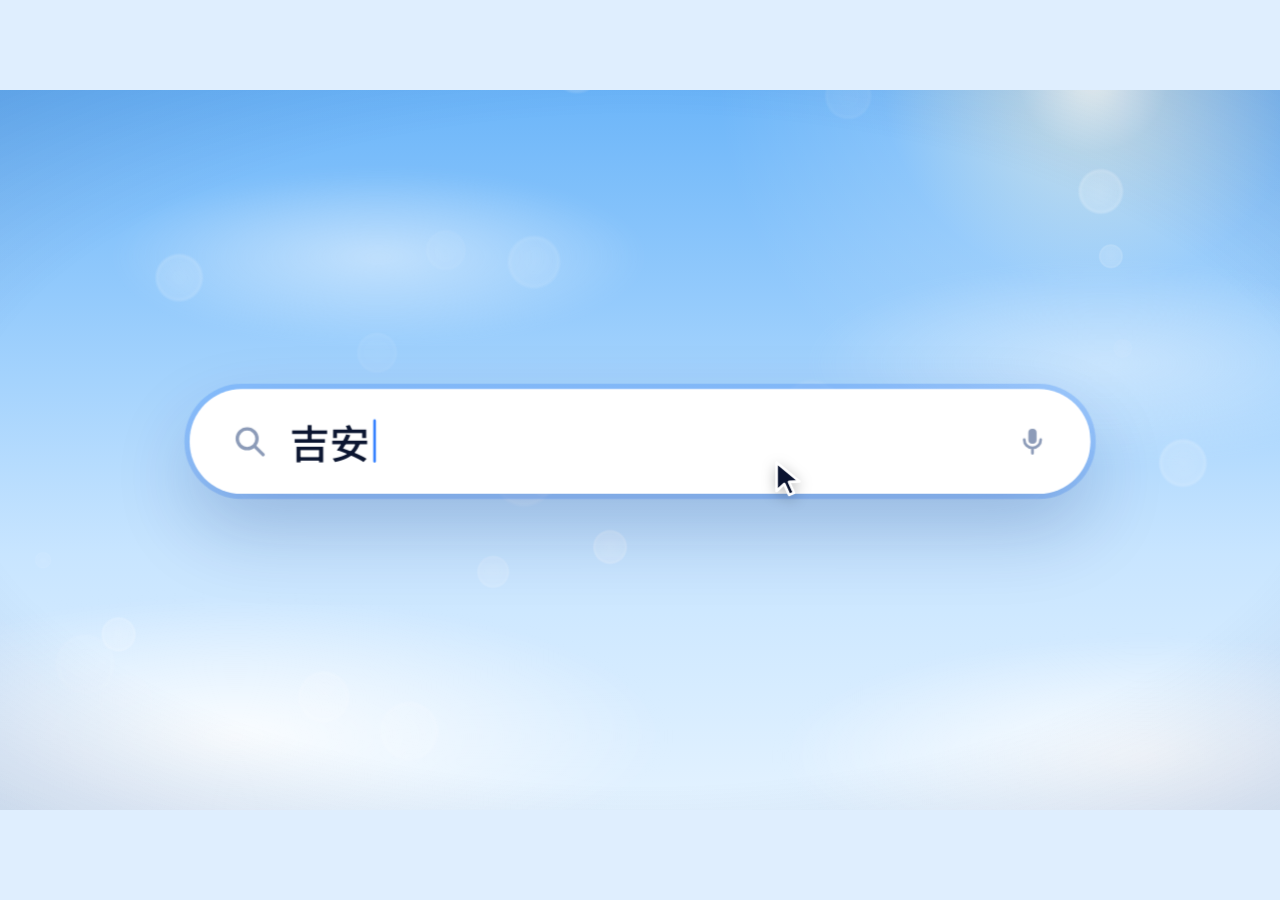
==== videos/rainbow-run/v4/index.html @ 863067f4 "Add v4 UI-morph composition: search, player, album, lockup Following the user's reference: one morph" ====
<!doctype html>
<html lang="zh-CN">
<head>
<meta charset="utf-8">
<meta name="viewport" content="width=device-width, initial-scale=1">
<title>亲子彩虹跑 · 宣传片 v4</title>
<link rel="stylesheet" href="../fonts/fonts.css">
<link rel="stylesheet" href="style.css">
</head>
<body>
<svg width="0" height="0" style="position:absolute">
  <defs>
    <symbol id="i-search" viewBox="0 0 24 24"><circle cx="10.5" cy="10.5" r="6.5" fill="none" stroke="currentColor" stroke-width="2.2"/><path d="M15.5 15.5 21 21" stroke="currentColor" stroke-width="2.2" stroke-linecap="round"/></symbol>
    <symbol id="i-pin" viewBox="0 0 24 24"><path d="M12 22s7-7.2 7-12.5A7 7 0 0 0 5 9.5C5 14.8 12 22 12 22Z" fill="none" stroke="currentColor" stroke-width="2"/><circle cx="12" cy="9.5" r="2.5" fill="currentColor"/></symbol>
    <symbol id="i-fire" viewBox="0 0 24 24"><path d="M12 2c1 4 5 5.5 5 10.5a5 5 0 0 1-10 0c0-2.4 1.3-3.8 2.4-5 .2 1.6 1 2.6 2.1 3C11 8 11.2 4.6 12 2Z" fill="currentColor"/></symbol>
    <symbol id="i-play" viewBox="0 0 24 24"><path d="M7 4.5v15l12.5-7.5Z" fill="currentColor"/></symbol>
    <symbol id="i-pause" viewBox="0 0 24 24"><rect x="6" y="4.5" width="4" height="15" rx="1.2" fill="currentColor"/><rect x="14" y="4.5" width="4" height="15" rx="1.2" fill="currentColor"/></symbol>
    <symbol id="i-prev" viewBox="0 0 24 24"><path d="M18 5v14L8.5 12Z" fill="currentColor"/><rect x="5" y="5" width="2.6" height="14" rx="1" fill="currentColor"/></symbol>
    <symbol id="i-next" viewBox="0 0 24 24"><path d="M6 5v14l9.5-7Z" fill="currentColor"/><rect x="16.4" y="5" width="2.6" height="14" rx="1" fill="currentColor"/></symbol>
    <symbol id="i-vol" viewBox="0 0 24 24"><path d="M4 9.5h3.5L12 5.5v13L7.5 14.5H4Z" fill="currentColor"/><path d="M15.5 8.5a5 5 0 0 1 0 7M18 6a8.5 8.5 0 0 1 0 12" fill="none" stroke="currentColor" stroke-width="2" stroke-linecap="round"/></symbol>
    <symbol id="i-mic" viewBox="0 0 24 24"><rect x="9" y="3" width="6" height="11" rx="3" fill="currentColor"/><path d="M6 11a6 6 0 0 0 12 0M12 17v4" fill="none" stroke="currentColor" stroke-width="2" stroke-linecap="round"/></symbol>
    <symbol id="i-trophy" viewBox="0 0 24 24"><path d="M7 4h10v5a5 5 0 0 1-10 0Z" fill="currentColor"/><path d="M7 6H4a3 3 0 0 0 3 4M17 6h3a3 3 0 0 1-3 4M12 14v4M8 20h8" fill="none" stroke="currentColor" stroke-width="2" stroke-linecap="round"/></symbol>
    <symbol id="i-note" viewBox="0 0 24 24"><path d="M9 18V6l10-2v12" fill="none" stroke="currentColor" stroke-width="2"/><circle cx="6.5" cy="18" r="2.6" fill="currentColor"/><circle cx="16.5" cy="16" r="2.6" fill="currentColor"/></symbol>
    <symbol id="i-check" viewBox="0 0 24 24"><path d="M5 12.5 10 17.5 19.5 7" fill="none" stroke="currentColor" stroke-width="2.8" stroke-linecap="round" stroke-linejoin="round"/></symbol>
    <symbol id="i-heart" viewBox="0 0 24 24"><path d="M12 20s-7.5-4.6-7.5-10A4.3 4.3 0 0 1 12 7.4 4.3 4.3 0 0 1 19.5 10C19.5 15.4 12 20 12 20Z" fill="currentColor"/></symbol>
    <symbol id="i-share" viewBox="0 0 24 24"><path d="M12 3v12M7.5 7.5 12 3l4.5 4.5M5 13v6h14v-6" fill="none" stroke="currentColor" stroke-width="2" stroke-linecap="round" stroke-linejoin="round"/></symbol>
    <linearGradient id="rbg" x1="0" y1="0" x2="1" y2="1"><stop offset="0" stop-color="#ff7aa8"/><stop offset=".3" stop-color="#ffb35c"/><stop offset=".55" stop-color="#ffe66b"/><stop offset=".75" stop-color="#6fd8ff"/><stop offset="1" stop-color="#8f7bff"/></linearGradient>
  </defs>
</svg>

<div id="viewport"><div id="stage">
  <div class="layer" id="bg">
    <div class="sky"></div><div class="sun"></div>
    <div class="cl c1"></div><div class="cl c2"></div><div class="cl c3"></div><div class="cl c4"></div>
    <div class="burst"></div>
    <div class="night"></div>
  </div>
  <canvas id="fxBack" width="1920" height="1080"></canvas>

  <div id="cam">
    <div id="eq"></div>

    <div id="island">
      <!-- search bar + suggestions -->
      <div class="L" id="Lsearch">
        <svg class="ic"><use href="#i-search"/></svg>
        <span class="q"><span id="qtext"></span><i class="caret"></i></span>
        <span class="ph" id="qph">搜索 吉安周末好去处</span>
        <svg class="mic"><use href="#i-mic"/></svg>
      </div>
      <div class="L" id="Lsug">
        <div class="sep"></div>
        <div class="hover" id="sugHover"></div>
        <div class="set" id="sugA">
          <div class="row"><svg><use href="#i-search"/></svg><span><b>吉安</b>怎么样</span></div>
          <div class="row"><svg><use href="#i-search"/></svg><span><b>吉安</b>10月17日有什么活动</span></div>
          <div class="row"><svg><use href="#i-search"/></svg><span><b>吉安</b>周末去哪儿玩</span></div>
          <div class="row"><svg><use href="#i-pin"/></svg><span><b>吉安</b>新世界广场来斯百货</span></div>
        </div>
        <div class="set" id="sugB">
          <div class="row"><svg><use href="#i-search"/></svg><span><b>吉安周末</b>去哪儿玩</span></div>
          <div class="row"><svg><use href="#i-search"/></svg><span><b>吉安周末</b>亲子活动</span></div>
          <div class="row"><svg><use href="#i-search"/></svg><span><b>吉安周末</b>带娃好去处</span></div>
          <div class="row hot"><svg><use href="#i-fire"/></svg><span>听说 <b>吉安周末</b>有大事发生？</span><em>热</em></div>
        </div>
      </div>
      <div class="L" id="Lspin"><svg viewBox="0 0 60 60"><circle cx="30" cy="30" r="20" fill="none" stroke="rgba(255,255,255,.18)" stroke-width="5"/><path d="M30 10a20 20 0 0 1 20 20" fill="none" stroke="#fff" stroke-width="5" stroke-linecap="round"/></svg></div>
      <div class="L" id="Lcheck"><svg viewBox="0 0 24 24"><path id="checkPath" d="M5 12.5 10 17.5 19.5 7" fill="none" stroke="#fff" stroke-width="2.8" stroke-linecap="round" stroke-linejoin="round"/></svg></div>

      <!-- “青鸟飞鱼来了！” pill -->
      <div class="L" id="Lpill">
        <div class="art round"><img class="huhu" src="../assets/huhu.png" alt=""><div class="holdart"></div></div>
        <div class="tt"><b>青鸟飞鱼来了！</b><span>10月17日 · 吉安新世界广场来斯百货</span></div>
        <div class="wave"><i></i><i></i><i></i><i></i><i></i></div>
      </div>

      <!-- music player -->
      <div class="L" id="Lplayer">
        <div class="art"><img class="huhu" src="../assets/huhu.png" alt=""><div class="holdart"></div></div>
        <div class="meta"><b>此生不换</b><span>青鸟飞鱼 · 仙剑奇侠传3 插曲</span></div>
        <div class="liked"><svg><use href="#i-heart"/></svg></div>
        <div class="prog"><div class="track"><i id="pFill"></i><u id="pKnob"></u></div><span class="t0" id="pT0">0:00</span><span class="t1" id="pT1">-4:18</span></div>
        <div class="ctrl">
          <svg class="b"><use href="#i-prev"/></svg>
          <div class="pp"><svg class="play"><use href="#i-play"/></svg><svg class="pause"><use href="#i-pause"/></svg></div>
          <svg class="b"><use href="#i-next"/></svg>
        </div>
        <div class="vol"><svg><use href="#i-vol"/></svg><div class="vtrack"><i id="vFill"></i><u id="vKnob"></u></div><span id="vNum">20</span></div>
      </div>

      <!-- star guest -->
      <div class="L" id="Lstar">
        <div class="photo"><img class="huhu" src="../assets/huhu.png" alt=""><div class="holdart big"><em>虎虎 · 照片位</em></div></div>
        <div class="col">
          <div class="lab"><span class="scr">STAR GUEST</span><i></i><span>10月17日 · 明星见面会</span></div>
          <div class="nm"><span class="n1 split">青鸟飞鱼</span><span class="n2 split">虎虎</span></div>
          <div class="chip">合生元品牌好友</div>
          <div class="rows">
            <div class="hover" id="starHover"></div>
            <div class="row"><svg><use href="#i-note"/></svg><span>仙剑奇侠传3插曲<b>《此生不换》</b>演唱者</span></div>
            <div class="row"><svg><use href="#i-trophy"/></svg><span>组合曾获 <b>音乐风云榜最佳新人EP</b></span></div>
            <div class="row"><svg><use href="#i-trophy"/></svg><span>组合曾获 <b>第17届东方风云榜·东方新人银奖</b></span></div>
          </div>
          <div class="now"><svg><use href="#i-note"/></svg><span>正在播放 · 此生不换</span><div class="mini"><i id="nowFill"></i></div><div class="wave"><i></i><i></i><i></i><i></i><i></i></div></div>
        </div>
      </div>

      <!-- photo album grid -->
      <div class="L" id="Lgrid">
        <div class="hd"><b>派星天护节</b><span>相册 · 10 张</span></div>
        <div class="tiles">
          <div class="tile" data-i="0"><img src="../assets/run1.jpg"></div>
          <div class="tile" data-i="1"><img src="../assets/run2.jpg"></div>
          <div class="tile" data-i="2"><img src="../assets/party1.jpg"></div>
          <div class="tile" data-i="3"><img src="../assets/party2.jpg"></div>
          <div class="tile" data-i="4"><img src="../assets/show1-clean.jpg"></div>
          <div class="tile" data-i="5"><img src="../assets/show2-clean.jpg"></div>
          <div class="tile" data-i="6"><img src="../assets/show3-clean.jpg"></div>
          <div class="tile" data-i="7"><img src="../assets/show4-clean.jpg"></div>
          <div class="tile" data-i="8"><img src="../assets/frozen1.jpg"></div>
          <div class="tile" data-i="9"><img src="../assets/frozen2.jpg"></div>
        </div>
      </div>

      <!-- photo viewer -->
      <div class="L" id="Lview">
        <div class="strip" id="strip">
          <div class="pg"><img src="../assets/run1.jpg"></div>
          <div class="pg"><img src="../assets/run2.jpg"></div>
          <div class="pg night"><img src="../assets/party1.jpg"></div>
          <div class="pg night"><img src="../assets/party2.jpg"></div>
          <div class="pg"><img src="../assets/show1-clean.jpg"></div>
          <div class="pg"><img src="../assets/show2-clean.jpg"></div>
          <div class="pg"><img src="../assets/show3-clean.jpg"></div>
          <div class="pg"><img src="../assets/show4-clean.jpg"></div>
          <div class="pg ice"><img src="../assets/frozen1.jpg"></div>
          <div class="pg ice"><img src="../assets/frozen2.jpg"></div>
        </div>
        <div class="shade"></div>
        <div class="top">
          <div class="when"><b id="vWhen"></b><span><svg><use href="#i-pin"/></svg>吉安新世界广场来斯百货</span></div>
          <div class="count"><b id="vIdx">1</b> / 10</div>
        </div>
        <div class="caps">
          <div class="cap" data-c="0"><em>01 · RAINBOW RUN</em><div class="h ys">全家出马</div><div class="h2 sm rb">欢跑彩色马拉松</div></div>
          <div class="cap" data-c="1"><em>02 · PARTY NIGHT</em><div class="h ys neon">带娃蹦迪</div><div class="h2 sm neon2">享欢乐周末亲子时光</div></div>
          <div class="cap" data-c="2"><em>03 · SHOWTIME</em><div class="h ys">精彩演出不断</div><div class="h2 sub" id="showSub"><span>爆笑小丑表演</span><span>神奇科学魔术秀</span><span>多彩十米长画</span><span>梦幻泡泡秀</span></div></div>
          <div class="cap" data-c="3"><em>04 · FROZEN PARTY</em><div class="h ys frost">来和冰雪女王</div><div class="h2 sm frost">同台飙戏</div></div>
        </div>
        <div id="heart"><svg><use href="#i-heart"/></svg></div>
        <div class="film" id="film">
          <i style="background-image:url(../assets/run1.jpg)"></i><i style="background-image:url(../assets/run2.jpg)"></i>
          <i style="background-image:url(../assets/party1.jpg)"></i><i style="background-image:url(../assets/party2.jpg)"></i>
          <i style="background-image:url(../assets/show1-clean.jpg)"></i><i style="background-image:url(../assets/show2-clean.jpg)"></i>
          <i style="background-image:url(../assets/show3-clean.jpg)"></i><i style="background-image:url(../assets/show4-clean.jpg)"></i>
          <i style="background-image:url(../assets/frozen1.jpg)"></i><i style="background-image:url(../assets/frozen2.jpg)"></i>
        </div>
      </div>

      <!-- ending -->
      <div class="L" id="Lendpill">
        <div class="art rb-art"></div>
        <div class="tt"><b>10.16 — 10.18</b><span>吉安新世界广场来斯百货 · 不见不散</span></div>
      </div>
      <div class="L" id="Lend">
        <img class="lg" src="../assets/logo-header.png" alt="">
        <div class="kick">派星天护节</div>
        <div class="title ys"><span class="rbx">亲子彩虹跑</span></div>
        <div class="eng">FAMILY RAINBOW RUN · 2026</div>
        <div class="when"><b>10.16 — 10.18</b><i></i><span>吉安新世界广场来斯百货</span></div>
        <div class="cta"><span>买品质奶粉就到孕婴世界连锁</span></div>
        <div class="qr"><img src="../assets/qr.png" alt=""></div>
      </div>
      <div id="flyer"><img src="../assets/run1.jpg" alt=""></div>
    </div>

    <div id="cursor"><div class="ring"></div><svg viewBox="0 0 24 24"><path d="M4 2.5v17.2l4.6-4.3 3 6.6 2.9-1.3-3-6.5 6.3-.3Z" fill="#0b1430" stroke="#fff" stroke-width="1.6" stroke-linejoin="round"/></svg></div>
  </div>

  <canvas id="fxFront" width="1920" height="1080"></canvas>
  <div class="layer" id="flash"></div>
  <div class="layer" id="vignette"></div>
</div></div>

<script src="../vendor/gsap.min.js"></script>
<script src="main.js"></script>
</body>
</html>
---- videos/rainbow-run/fonts/fonts.css ----
@import url('youshe/result.css');
@import url('smiley/result.css');
@font-face{font-family:'NS';font-style:normal;font-weight:300;font-display:block;src:url('NS-300.woff2') format('woff2');}
@font-face{font-family:'NS';font-style:normal;font-weight:500;font-display:block;src:url('NS-500.woff2') format('woff2');}
@font-face{font-family:'NS';font-style:normal;font-weight:700;font-display:block;src:url('NS-700.woff2') format('woff2');}
@font-face{font-family:'NS';font-style:normal;font-weight:900;font-display:block;src:url('NS-900.woff2') format('woff2');}
@font-face{font-family:'MS';font-style:italic;font-weight:600;font-display:block;src:url('MS-600i.woff2') format('woff2');}
@font-face{font-family:'MS';font-style:normal;font-weight:600;font-display:block;src:url('MS-600.woff2') format('woff2');}
@font-face{font-family:'MS';font-style:italic;font-weight:700;font-display:block;src:url('MS-700i.woff2') format('woff2');}
@font-face{font-family:'MS';font-style:normal;font-weight:700;font-display:block;src:url('MS-700.woff2') format('woff2');}
@font-face{font-family:'MS';font-style:italic;font-weight:800;font-display:block;src:url('MS-800i.woff2') format('woff2');}
@font-face{font-family:'MS';font-style:normal;font-weight:800;font-display:block;src:url('MS-800.woff2') format('woff2');}
---- videos/rainbow-run/v4/style.css ----
/* v4 — one morphing element tells the whole story (search → player → album → lockup) */
:root {
  --navy: #0c1631;
  --navy-2: #16234a;
  --mute: #8fa2c9;
  --ink: #0c1631;
  --gold-1: #fff3c4; --gold-2: #ffd36b; --gold-3: #f5a524;
}
* { box-sizing: border-box; }
html, body { margin: 0; height: 100%; background: #dfeefe; overflow: hidden; }
#viewport { position: fixed; inset: 0; display: flex; align-items: center; justify-content: center; }
#stage { position: relative; width: 1920px; height: 1080px; overflow: hidden; flex: none; perspective: 2400px;
  font-family: 'NS', 'WenQuanYi Zen Hei', sans-serif; color: var(--ink); background: #cfe6ff; }
body.render #viewport { position: static; display: block; }
.layer { position: absolute; inset: 0; pointer-events: none; }
svg { display: block; }

/* ---------- background ---------- */
#bg .sky { position: absolute; inset: -10%; background: linear-gradient(180deg, #5eaef8 0%, #93cafc 32%, #c8e5ff 62%, #ebf6ff 100%); }
#bg .sun { position: absolute; width: 1600px; height: 1600px; right: -520px; top: -820px; background: radial-gradient(circle, rgba(255,255,248,.95) 0, rgba(255,248,224,.5) 10%, rgba(255,255,255,.12) 28%, rgba(255,255,255,0) 50%); }
#bg .cl { position: absolute; border-radius: 50%; background: radial-gradient(closest-side, rgba(255,255,255,.85), rgba(255,255,255,.4) 55%, rgba(255,255,255,0)); filter: blur(10px); }
#bg .c1 { width: 1300px; height: 420px; left: -300px; top: 760px; }
#bg .c2 { width: 1100px; height: 360px; left: 1100px; top: 820px; }
#bg .c3 { width: 800px; height: 260px; left: 200px; top: 120px; opacity: .55; }
#bg .c4 { width: 900px; height: 300px; left: 1250px; top: 260px; opacity: .45; }
#bg .burst { position: absolute; inset: -20%; opacity: 0;
  background: radial-gradient(circle at 50% 52%, rgba(255,255,255,.95) 0, rgba(255,230,160,.55) 10%, rgba(255,140,200,.35) 20%, rgba(130,170,255,.28) 32%, rgba(120,220,255,.18) 42%, rgba(255,255,255,0) 58%); }
#bg .night { position: absolute; inset: 0; opacity: 0;
  background: radial-gradient(circle at 18% 20%, rgba(255,70,200,.45), transparent 40%), radial-gradient(circle at 82% 75%, rgba(60,200,255,.4), transparent 42%), linear-gradient(180deg, #0b0d33, #1a1050 60%, #0a0a2a); }
#fxBack, #fxFront { position: absolute; left: 0; top: 0; width: 1920px; height: 1080px; pointer-events: none; }
#flash { background: #fff; opacity: 0; }
#vignette { background: radial-gradient(ellipse 85% 75% at 50% 50%, transparent 62%, rgba(10,40,110,.18) 100%); }

/* ---------- camera + morphing island ---------- */
#cam { position: absolute; inset: 0; transform-origin: 960px 540px; }
#island { position: absolute; left: 960px; top: 540px; width: 1040px; height: 120px; border-radius: 60px; overflow: hidden; background: #fff;
  box-shadow: 0 40px 90px rgba(12,40,110,.22), 0 10px 26px rgba(12,40,110,.12); }
.L { position: absolute; left: 50%; top: 50%; visibility: hidden; }
#Lsearch, #Lsug { left: 0; top: 0; }

/* search */
#Lsearch { width: 1040px; height: 120px; display: flex; align-items: center; padding: 0 48px; gap: 26px; }
#Lsearch .ic { width: 42px; height: 42px; color: #8c9bb8; flex: none; }
#Lsearch .q { font-size: 46px; font-weight: 500; color: var(--ink); white-space: nowrap; display: flex; align-items: center; flex: 1; }
#Lsearch .caret { display: inline-block; width: 3px; height: 50px; background: #2f7dff; margin-left: 4px; border-radius: 2px; }
#Lsearch .ph { position: absolute; left: 116px; font-size: 44px; color: #a4b2cc; font-weight: 500; }
#Lsearch .mic { width: 38px; height: 38px; color: #8c9bb8; flex: none; }
#Lsug { top: 120px; width: 1040px; height: 480px; }
#Lsug .sep { position: absolute; left: 40px; right: 40px; top: 0; height: 2px; background: #eef2f8; }
#Lsug .hover { position: absolute; left: 24px; right: 24px; top: 22px; height: 92px; border-radius: 22px; background: #edf3fd; opacity: 0; }
#Lsug .set { position: absolute; left: 0; right: 0; top: 22px; }
#Lsug .row { position: relative; height: 104px; display: flex; align-items: center; gap: 26px; padding: 0 52px; font-size: 38px; color: #52618a; white-space: nowrap; }
#Lsug .row svg { width: 34px; height: 34px; color: #a0aec8; flex: none; }
#Lsug .row b { color: var(--ink); font-weight: 700; }
#Lsug .row.hot { color: var(--ink); font-weight: 700; }
#Lsug .row.hot svg { color: #ff6a2a; }
#Lsug .row em { font-style: normal; font-size: 26px; color: #fff; background: linear-gradient(180deg, #ff8a3d, #ff5a1f); padding: 4px 14px; border-radius: 10px; margin-left: 6px; }

#Lspin svg { width: 66px; height: 66px; }
#Lcheck svg { width: 70px; height: 70px; }

/* art tiles */
.art { position: absolute; overflow: hidden; border-radius: 24px; background: linear-gradient(160deg, #6fb6ff, #a9d8ff 55%, #f2d27e); }
.art img, .photo img { width: 100%; height: 100%; object-fit: cover; display: block; }
.art.round { border-radius: 50%; }
.holdart { position: absolute; inset: 0; display: none; background:
  radial-gradient(circle at 50% 38%, rgba(255,255,255,.9) 0 17%, transparent 17.5%),
  radial-gradient(ellipse 52% 40% at 50% 98%, rgba(255,255,255,.9) 0 99%, transparent 100%); }
.missing .holdart { display: block; }
.missing img.huhu { display: none; }
.holdart.big em { position: absolute; top: 46px; left: 0; right: 0; text-align: center; font-style: normal; color: rgba(255,255,255,.95); font-size: 30px; letter-spacing: 8px; font-weight: 500; }
.rb-art { background: conic-gradient(from 210deg, #ff7aa8, #ffb35c, #ffe66b, #6fe39a, #6fd8ff, #8f7bff, #ff7aa8); }

/* pill */
#Lpill { width: 880px; height: 130px; }
#Lpill .art { left: 19px; top: 19px; width: 92px; height: 92px; }
#Lpill .tt { position: absolute; left: 136px; top: 50%; transform: translateY(-50%); color: #fff; }
#Lpill .tt b { display: block; font-size: 42px; font-weight: 900; letter-spacing: 1px; }
#Lpill .tt span { display: block; font-size: 24px; color: var(--mute); margin-top: 6px; font-weight: 500; }
.wave { position: absolute; right: 48px; top: 50%; height: 44px; margin-top: -22px; display: flex; align-items: center; gap: 7px; }
.wave i { display: block; width: 7px; height: 20px; border-radius: 4px; background: #fff; }

/* player */
#Lplayer { width: 1180px; height: 540px; color: #fff; }
#Lplayer .art { left: 50px; top: 50px; width: 320px; height: 320px; border-radius: 30px; box-shadow: 0 20px 40px rgba(0,0,0,.35); }
#Lplayer .meta { position: absolute; left: 420px; top: 66px; }
#Lplayer .meta b { display: block; font-size: 72px; font-weight: 900; letter-spacing: 4px; }
#Lplayer .meta span { display: block; font-size: 30px; color: var(--mute); margin-top: 10px; font-weight: 500; }
#Lplayer .liked { position: absolute; right: 60px; top: 84px; width: 46px; height: 46px; color: #ff5b8a; }
#Lplayer .prog { position: absolute; left: 420px; top: 236px; width: 710px; }
.track, .vtrack { position: relative; height: 8px; border-radius: 4px; background: rgba(255,255,255,.18); }
.track i, .vtrack i { position: absolute; left: 0; top: 0; bottom: 0; width: 0; border-radius: 4px; background: #fff; }
.track u, .vtrack u { position: absolute; top: 50%; width: 22px; height: 22px; margin: -11px 0 0 -11px; border-radius: 50%; background: #fff; box-shadow: 0 2px 8px rgba(0,0,0,.35); left: 0; }
#Lplayer .prog span { position: absolute; top: 24px; font-family: 'MS', sans-serif; font-weight: 600; font-size: 22px; color: var(--mute); letter-spacing: 1px; }
#Lplayer .prog .t0 { left: 0; } #Lplayer .prog .t1 { right: 0; }
#Lplayer .ctrl { position: absolute; left: 420px; top: 300px; width: 710px; height: 90px; display: flex; align-items: center; justify-content: center; gap: 90px; }
#Lplayer .ctrl .b { width: 48px; height: 48px; color: #fff; }
#Lplayer .pp { position: relative; width: 70px; height: 70px; }
#Lplayer .pp svg { position: absolute; inset: 0; width: 70px; height: 70px; color: #fff; }
#Lplayer .vol { position: absolute; left: 50px; right: 50px; top: 438px; height: 70px; display: flex; align-items: center; gap: 28px; padding: 0 30px; border-radius: 35px; background: rgba(255,255,255,.07); }
#Lplayer .vol svg { width: 40px; height: 40px; color: #fff; flex: none; }
#Lplayer .vtrack { flex: 1; }
#Lplayer .vol span { font-family: 'MS', sans-serif; font-weight: 700; font-size: 28px; width: 60px; text-align: right; }

/* star guest */
#Lstar { width: 1560px; height: 820px; color: #fff; }
#Lstar .photo { position: absolute; left: 40px; top: 40px; width: 560px; height: 740px; border-radius: 32px; overflow: hidden; background: linear-gradient(170deg, #6fb6ff, #a9d8ff 60%, #f2d27e); }
#Lstar .col { position: absolute; left: 660px; top: 64px; width: 860px; }
#Lstar .lab { display: flex; align-items: center; gap: 20px; font-family: 'MS', sans-serif; font-weight: 600; font-size: 24px; letter-spacing: 8px; color: var(--mute); }
#Lstar .lab i { width: 60px; height: 2px; background: var(--mute); }
#Lstar .lab span:last-child { font-family: 'NS', sans-serif; letter-spacing: 3px; font-weight: 500; color: #fff; }
#Lstar .nm { display: flex; align-items: flex-end; gap: 26px; margin-top: 30px; white-space: nowrap; }
#Lstar .n1 { font-family: 'Smiley Sans Oblique', sans-serif; font-size: 104px; line-height: 1; color: transparent; -webkit-text-stroke: 2.5px #fff; padding-bottom: 18px; }
#Lstar .n2 { font-family: 'YouSheBiaoTiHei', sans-serif; font-size: 220px; line-height: .9; }
#Lstar .chip { display: inline-block; margin-top: 18px; font-size: 30px; font-weight: 500; letter-spacing: 6px; padding: 10px 26px; border-radius: 30px; background: rgba(255,255,255,.1); border: 1.5px solid rgba(255,255,255,.35); }
#Lstar .rows { position: relative; margin-top: 30px; }
#Lstar .rows .hover { position: absolute; left: -20px; right: 0; top: 0; height: 86px; border-radius: 20px; background: rgba(255,255,255,.09); opacity: 0; }
#Lstar .row { position: relative; height: 86px; display: flex; align-items: center; gap: 22px; font-size: 34px; font-weight: 500; white-space: nowrap; }
#Lstar .row svg { width: 34px; height: 34px; color: var(--gold-2); flex: none; }
#Lstar .row b { color: var(--gold-2); font-weight: 700; }
#Lstar .now { position: absolute; left: 0; top: 650px; width: 860px; height: 72px; display: flex; align-items: center; gap: 18px; font-size: 26px; color: var(--mute); padding: 0 26px; border-radius: 36px; background: rgba(255,255,255,.06); }
#Lstar .now svg { width: 30px; height: 30px; color: #fff; }
#Lstar .now .mini { position: relative; width: 300px; height: 6px; border-radius: 3px; background: rgba(255,255,255,.16); margin-left: 10px; }
#Lstar .now .mini i { position: absolute; left: 0; top: 0; bottom: 0; width: 20%; border-radius: 3px; background: #fff; }
#Lstar .now .wave { right: 30px; height: 36px; margin-top: -18px; }

/* album grid */
#Lgrid { width: 1560px; height: 860px; }
#Lgrid .hd { position: absolute; left: 60px; top: 48px; display: flex; align-items: baseline; gap: 22px; }
#Lgrid .hd b { font-size: 56px; font-weight: 900; letter-spacing: 2px; }
#Lgrid .hd span { font-size: 28px; color: #7b8db0; font-weight: 500; }
#Lgrid .tiles { position: absolute; left: 60px; top: 160px; width: 1440px; display: grid; grid-template-columns: repeat(5, 275px); grid-auto-rows: 302px; gap: 16px; }
#Lgrid .tile { border-radius: 20px; overflow: hidden; background: #e8eef8; }
#Lgrid .tile img { width: 100%; height: 100%; object-fit: cover; display: block; }
#flyer { position: absolute; left: 0; top: 0; overflow: hidden; visibility: hidden; z-index: 5; }
#flyer img { width: 100%; height: 100%; object-fit: cover; display: block; }

/* photo viewer */
#Lview { width: 1600px; height: 880px; color: #fff; }
#Lview .strip { position: absolute; left: 0; top: 0; height: 880px; display: flex; }
#Lview .pg { position: relative; width: 1600px; height: 880px; overflow: hidden; flex: none; }
#Lview .pg img { width: 100%; height: 100%; object-fit: cover; display: block; }
#Lview .pg.night::after { content: ''; position: absolute; inset: 0; background: radial-gradient(circle at 15% 20%, rgba(255,60,200,.35), transparent 45%), radial-gradient(circle at 85% 80%, rgba(60,180,255,.35), transparent 45%); mix-blend-mode: screen; }
#Lview .pg.ice::after { content: ''; position: absolute; inset: 0; background: radial-gradient(ellipse at 50% 45%, transparent 55%, rgba(230,245,255,.55) 100%); }
#Lview .shade { position: absolute; inset: 0; background: linear-gradient(180deg, rgba(0,0,0,.5) 0%, rgba(0,0,0,0) 22%, rgba(0,0,0,0) 45%, rgba(0,8,30,.78) 100%); }
#Lview .top { position: absolute; left: 56px; right: 56px; top: 40px; display: flex; justify-content: space-between; align-items: flex-start; }
#Lview .when b { display: block; font-size: 38px; font-weight: 700; letter-spacing: 1px; }
#Lview .when span { display: flex; align-items: center; gap: 10px; font-size: 24px; color: rgba(255,255,255,.85); margin-top: 6px; }
#Lview .when svg { width: 24px; height: 24px; }
#Lview .count { font-family: 'MS', sans-serif; font-weight: 600; font-size: 28px; color: rgba(255,255,255,.85); padding: 8px 22px; border-radius: 26px; background: rgba(0,0,0,.28); }
#Lview .count b { color: #fff; font-weight: 800; }
#Lview .caps { position: absolute; left: 70px; bottom: 150px; }
#Lview .cap { position: absolute; left: 0; bottom: 0; white-space: nowrap; visibility: hidden; }
#Lview .cap em { display: block; font-style: normal; font-family: 'MS', sans-serif; font-weight: 600; font-size: 24px; letter-spacing: 8px; color: rgba(255,255,255,.88); margin-bottom: 14px; }
#Lview .cap .h { font-size: 128px; line-height: 1; filter: drop-shadow(0 10px 30px rgba(0,0,0,.35)); }
#Lview .cap .h2 { font-size: 74px; line-height: 1.1; margin-top: 10px; }
#Lview .cap .sub { position: relative; height: 84px; font-family: 'Smiley Sans Oblique', sans-serif; font-size: 70px; }
#Lview .cap .sub span { position: absolute; left: 0; top: 0; opacity: 0; white-space: nowrap; }
#Lview .film { position: absolute; left: 50%; bottom: 44px; display: flex; gap: 10px; transform: translateX(-50%); }
#Lview .film i { display: block; width: 70px; height: 48px; border-radius: 9px; background-size: cover; background-position: center; opacity: .45; box-shadow: 0 0 0 2px rgba(255,255,255,0); }
#heart { position: absolute; left: 50%; top: 46%; width: 220px; height: 220px; margin: -110px 0 0 -110px; color: #ff4d7d; opacity: 0; filter: drop-shadow(0 10px 30px rgba(255,60,120,.5)); }
#heart svg { width: 100%; height: 100%; }

/* ending */
#Lendpill { width: 980px; height: 130px; color: #fff; }
#Lendpill .art { left: 19px; top: 19px; width: 92px; height: 92px; border-radius: 50%; }
#Lendpill .tt { position: absolute; left: 136px; top: 50%; transform: translateY(-50%); }
#Lendpill .tt b { display: block; font-family: 'MS', sans-serif; font-weight: 800; font-size: 44px; letter-spacing: 2px; }
#Lendpill .tt span { display: block; font-size: 26px; color: var(--mute); margin-top: 4px; font-weight: 500; }
#Lend { width: 1400px; height: 820px; text-align: center; color: var(--ink); }
#Lend .lg { position: absolute; left: 50%; top: 64px; height: 54px; transform: translateX(-50%); filter: brightness(0) saturate(100%) invert(8%) sepia(28%) saturate(2500%) hue-rotate(205deg); }
#Lend .kick { position: absolute; left: 0; right: 0; top: 168px; font-size: 42px; font-weight: 500; letter-spacing: 22px; }
#Lend .title { position: absolute; left: 0; right: 0; top: 232px; font-size: 210px; line-height: 1; }
#Lend .eng { position: absolute; left: 0; right: 0; top: 470px; font-family: 'MS', sans-serif; font-weight: 600; font-size: 26px; letter-spacing: 16px; color: #5d6f96; }
#Lend .when { position: absolute; left: 0; right: 0; top: 530px; display: flex; justify-content: center; align-items: center; gap: 22px; }
#Lend .when b { font-family: 'MS', sans-serif; font-weight: 800; font-size: 46px; letter-spacing: 1px; }
#Lend .when i { width: 10px; height: 10px; border-radius: 50%; background: var(--gold-3); }
#Lend .when span { font-size: 38px; font-weight: 500; }
#Lend .cta { position: absolute; left: 50%; top: 636px; width: 820px; height: 108px; margin-left: -410px; border-radius: 54px; background: var(--navy); color: #fff; display: flex; align-items: center; justify-content: center; font-size: 42px; font-weight: 700; letter-spacing: 3px; box-shadow: 0 18px 40px rgba(12,22,49,.3); }
#Lend .qr { position: absolute; right: 56px; bottom: 56px; width: 170px; height: 196px; border-radius: 18px; background: #fff; box-shadow: 0 10px 30px rgba(12,40,110,.18); padding: 6px; }
#Lend .qr img { width: 100%; height: 100%; object-fit: contain; }

/* ---------- type styles ---------- */
.ys { font-family: 'YouSheBiaoTiHei', 'NS', sans-serif; font-weight: 400; }
.sm { font-family: 'Smiley Sans Oblique', 'NS', sans-serif; font-weight: 400; }
.ch { display: inline-block; white-space: pre; }
.gold { background-image: linear-gradient(180deg, var(--gold-1) 0%, var(--gold-2) 45%, var(--gold-3) 100%); -webkit-background-clip: text; background-clip: text; color: transparent; filter: drop-shadow(0 10px 22px rgba(90,40,0,.35)); }
.rb, .rbx { background-image: linear-gradient(90deg, #ff6f9c, #ffa94d, #ffd84a, #5ed88a, #4cc0ff, #9a7bff, #ff7fcf, #ff6f9c); background-size: 200% 100%; -webkit-background-clip: text; background-clip: text; color: transparent; }
.rbx { filter: drop-shadow(0 12px 24px rgba(12,40,110,.18)); }
.neon { color: #fff4fd; text-shadow: 0 0 4px #fff, 0 0 14px #ff6ad8, 0 0 34px #ff3fc4, 0 0 70px #b14bff; }
.neon2 { color: #f2fdff; text-shadow: 0 0 4px #fff, 0 0 12px #6ee9ff, 0 0 30px #2fc6ff; letter-spacing: 6px; }
.frost { color: #fff; text-shadow: 0 0 2px #fff, 0 0 18px rgba(255,255,255,.9), 0 0 46px rgba(150,215,255,.9); }

/* EQ + cursor */
#eq { position: absolute; left: 0; right: 0; bottom: 0; height: 260px; display: flex; align-items: flex-end; justify-content: center; gap: 12px; opacity: 0; }
#eq i { display: block; width: 18px; height: 40px; border-radius: 9px 9px 0 0; background: linear-gradient(0deg, rgba(255,111,156,.9), rgba(255,216,74,.9) 55%, rgba(76,192,255,.9)); }
#cursor { position: absolute; left: 0; top: 0; width: 46px; height: 46px; z-index: 50; }
#cursor svg { width: 46px; height: 46px; filter: drop-shadow(0 4px 8px rgba(0,0,0,.25)); transform-origin: 4px 3px; }
#cursor .ring { position: absolute; left: -36px; top: -36px; width: 80px; height: 80px; border-radius: 50%; border: 3px solid rgba(47,125,255,.7); opacity: 0; }
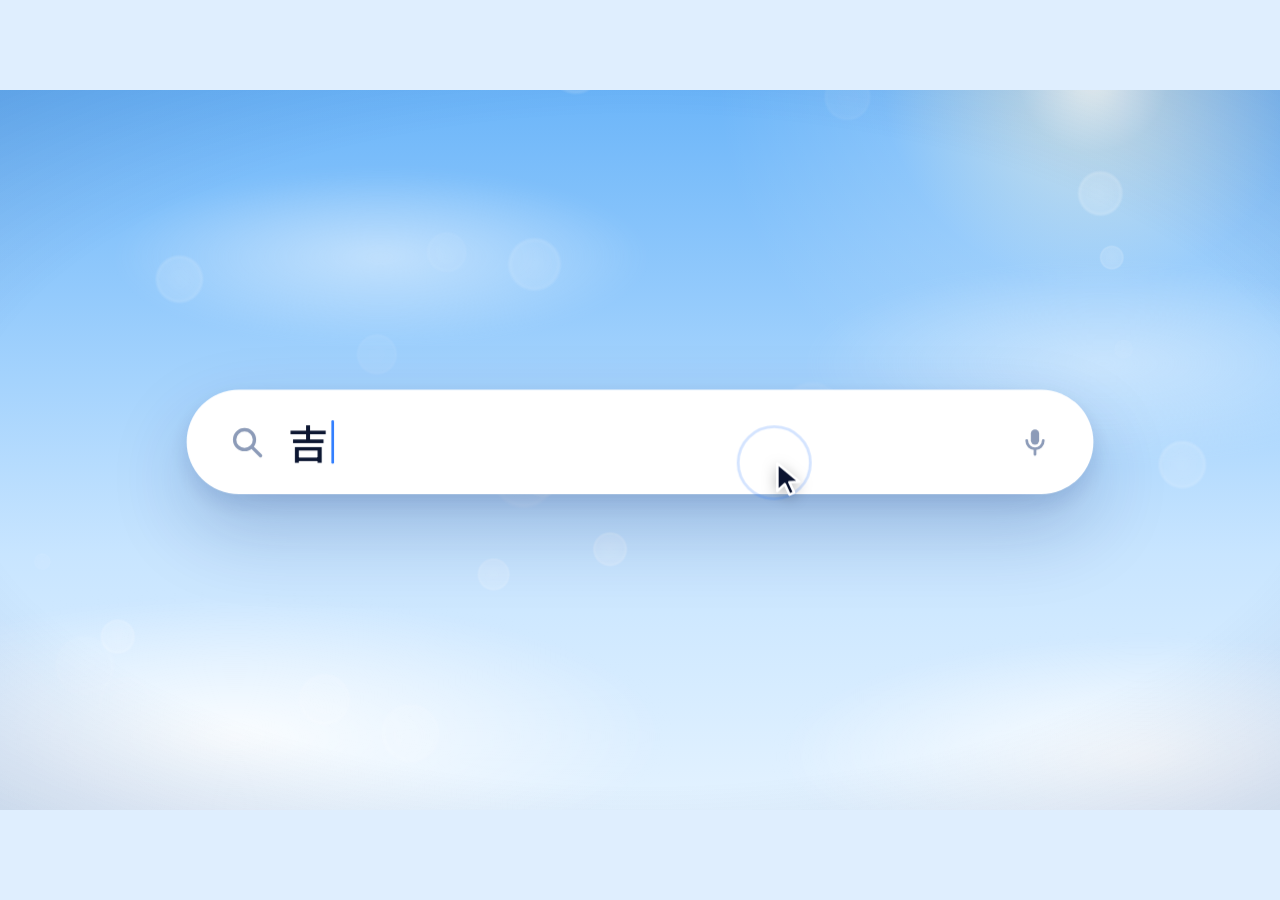
==== commit 0e90aaae: "v4: sound design, 不止明星 beat, sharper photo viewer, 江西吉安 lockup - Timeline registers SFX/music cues; " ====
--- a/videos/rainbow-run/v4/index.html
+++ b/videos/rainbow-run/v4/index.html
@@ -92,9 +92,9 @@
       <div class="L" id="Lstar">
         <div class="photo"><img class="huhu" src="../assets/huhu.png" alt=""><div class="holdart big"><em>虎虎 · 照片位</em></div></div>
         <div class="col">
-          <div class="lab"><span class="scr">STAR GUEST</span><i></i><span>10月17日 · 明星见面会</span></div>
+          <div class="lab"><span class="scr">STAR GUEST</span><i></i><span>合生元品牌好友</span></div>
           <div class="nm"><span class="n1 split">青鸟飞鱼</span><span class="n2 split">虎虎</span></div>
-          <div class="chip">合生元品牌好友</div>
+          <div class="date"><b>10月17日</b><span>明星见面会</span></div>
           <div class="rows">
             <div class="hover" id="starHover"></div>
             <div class="row"><svg><use href="#i-note"/></svg><span>仙剑奇侠传3插曲<b>《此生不换》</b>演唱者</span></div>
@@ -103,6 +103,13 @@
           </div>
           <div class="now"><svg><use href="#i-note"/></svg><span>正在播放 · 此生不换</span><div class="mini"><i id="nowFill"></i></div><div class="wave"><i></i><i></i><i></i><i></i><i></i></div></div>
         </div>
+      </div>
+
+      <!-- 周末不止明星，还有更多精彩 -->
+      <div class="L" id="Lmore">
+        <div class="m1 ys split">周末不止明星</div>
+        <div class="m2 ys"><span class="rbx">还有更多精彩！</span></div>
+        <div class="m3"><b>10.16 — 10.18</b><i></i><span>彩虹跑 · 带娃蹦迪 · 精彩演出 · 冰雪女王</span></div>
       </div>
 
       <!-- photo album grid -->
@@ -125,16 +132,16 @@
       <!-- photo viewer -->
       <div class="L" id="Lview">
         <div class="strip" id="strip">
-          <div class="pg"><img src="../assets/run1.jpg"></div>
-          <div class="pg"><img src="../assets/run2.jpg"></div>
-          <div class="pg night"><img src="../assets/party1.jpg"></div>
-          <div class="pg night"><img src="../assets/party2.jpg"></div>
-          <div class="pg"><img src="../assets/show1-clean.jpg"></div>
-          <div class="pg"><img src="../assets/show2-clean.jpg"></div>
-          <div class="pg"><img src="../assets/show3-clean.jpg"></div>
-          <div class="pg"><img src="../assets/show4-clean.jpg"></div>
-          <div class="pg ice"><img src="../assets/frozen1.jpg"></div>
-          <div class="pg ice"><img src="../assets/frozen2.jpg"></div>
+          <div class="pg "><img class="bgi" src="../assets/run1-bg.jpg"><div class="fg" style="width:963px;height:470px;left:268px"><img src="../assets/run1.jpg"></div></div>
+          <div class="pg "><img class="bgi" src="../assets/run2-bg.jpg"><div class="fg" style="width:963px;height:470px;left:268px"><img src="../assets/run2.jpg"></div></div>
+          <div class="pg night"><img class="bgi" src="../assets/party1-bg.jpg"><div class="fg" style="width:963px;height:470px;left:268px"><img src="../assets/party1.jpg"></div></div>
+          <div class="pg night"><img class="bgi" src="../assets/party2-bg.jpg"><div class="fg" style="width:963px;height:470px;left:268px"><img src="../assets/party2.jpg"></div></div>
+          <div class="pg "><img class="bgi" src="../assets/show1-clean-bg.jpg"><div class="fg" style="width:543px;height:470px;left:478px"><img src="../assets/show1-clean.jpg"></div></div>
+          <div class="pg "><img class="bgi" src="../assets/show2-clean-bg.jpg"><div class="fg" style="width:557px;height:470px;left:471px"><img src="../assets/show2-clean.jpg"></div></div>
+          <div class="pg "><img class="bgi" src="../assets/show3-clean-bg.jpg"><div class="fg" style="width:556px;height:470px;left:472px"><img src="../assets/show3-clean.jpg"></div></div>
+          <div class="pg "><img class="bgi" src="../assets/show4-clean-bg.jpg"><div class="fg" style="width:547px;height:470px;left:476px"><img src="../assets/show4-clean.jpg"></div></div>
+          <div class="pg ice"><img class="bgi" src="../assets/frozen1-bg.jpg"><div class="fg" style="width:963px;height:470px;left:268px"><img src="../assets/frozen1.jpg"></div></div>
+          <div class="pg ice"><img class="bgi" src="../assets/frozen2-bg.jpg"><div class="fg" style="width:963px;height:470px;left:268px"><img src="../assets/frozen2.jpg"></div></div>
         </div>
         <div class="shade"></div>
         <div class="top">
@@ -160,14 +167,15 @@
       <!-- ending -->
       <div class="L" id="Lendpill">
         <div class="art rb-art"></div>
-        <div class="tt"><b>10.16 — 10.18</b><span>吉安新世界广场来斯百货 · 不见不散</span></div>
+        <div class="tt"><b>10.16 — 10.18</b><span>江西吉安 · 新世界广场来斯百货 · 不见不散</span></div>
       </div>
       <div class="L" id="Lend">
         <img class="lg" src="../assets/logo-header.png" alt="">
+        <div class="region"><svg><use href="#i-pin"/></svg>江西 · 吉安</div>
         <div class="kick">派星天护节</div>
         <div class="title ys"><span class="rbx">亲子彩虹跑</span></div>
         <div class="eng">FAMILY RAINBOW RUN · 2026</div>
-        <div class="when"><b>10.16 — 10.18</b><i></i><span>吉安新世界广场来斯百货</span></div>
+        <div class="when"><b>10.16 — 10.18</b><i></i><span><strong>江西吉安</strong> · 新世界广场来斯百货</span></div>
         <div class="cta"><span>买品质奶粉就到孕婴世界连锁</span></div>
         <div class="qr"><img src="../assets/qr.png" alt=""></div>
       </div>
--- a/videos/rainbow-run/v4/style.css
+++ b/videos/rainbow-run/v4/style.css
@@ -112,7 +112,9 @@
 #Lstar .nm { display: flex; align-items: flex-end; gap: 26px; margin-top: 30px; white-space: nowrap; }
 #Lstar .n1 { font-family: 'Smiley Sans Oblique', sans-serif; font-size: 104px; line-height: 1; color: transparent; -webkit-text-stroke: 2.5px #fff; padding-bottom: 18px; }
 #Lstar .n2 { font-family: 'YouSheBiaoTiHei', sans-serif; font-size: 220px; line-height: .9; }
-#Lstar .chip { display: inline-block; margin-top: 18px; font-size: 30px; font-weight: 500; letter-spacing: 6px; padding: 10px 26px; border-radius: 30px; background: rgba(255,255,255,.1); border: 1.5px solid rgba(255,255,255,.35); }
+#Lstar .date { display: inline-flex; align-items: baseline; gap: 18px; margin-top: 22px; padding: 12px 34px 14px; border-radius: 40px; border: 2px solid var(--gold-2); background: rgba(255,211,107,.1); }
+#Lstar .date b { font-size: 50px; font-weight: 900; color: var(--gold-2); letter-spacing: 2px; }
+#Lstar .date span { font-size: 34px; font-weight: 700; letter-spacing: 4px; }
 #Lstar .rows { position: relative; margin-top: 30px; }
 #Lstar .rows .hover { position: absolute; left: -20px; right: 0; top: 0; height: 86px; border-radius: 20px; background: rgba(255,255,255,.09); opacity: 0; }
 #Lstar .row { position: relative; height: 86px; display: flex; align-items: center; gap: 22px; font-size: 34px; font-weight: 500; white-space: nowrap; }
@@ -124,6 +126,14 @@
 #Lstar .now .mini i { position: absolute; left: 0; top: 0; bottom: 0; width: 20%; border-radius: 3px; background: #fff; }
 #Lstar .now .wave { right: 30px; height: 36px; margin-top: -18px; }
 
+/* 周末不止明星 */
+#Lmore { width: 1240px; height: 300px; color: #fff; text-align: center; }
+#Lmore .m1, #Lmore .m2 { position: absolute; left: 0; right: 0; top: 42px; font-size: 136px; line-height: 1; white-space: nowrap; }
+#Lmore .m2 .rbx { filter: drop-shadow(0 10px 26px rgba(0,0,0,.35)); }
+#Lmore .m3 { position: absolute; left: 0; right: 0; top: 214px; display: flex; justify-content: center; align-items: center; gap: 18px; font-size: 28px; color: var(--mute); font-weight: 500; letter-spacing: 2px; }
+#Lmore .m3 b { font-family: 'MS', sans-serif; font-weight: 800; color: #fff; letter-spacing: 1px; }
+#Lmore .m3 i { width: 8px; height: 8px; border-radius: 50%; background: var(--gold-2); }
+
 /* album grid */
 #Lgrid { width: 1560px; height: 860px; }
 #Lgrid .hd { position: absolute; left: 60px; top: 48px; display: flex; align-items: baseline; gap: 22px; }
@@ -135,29 +145,32 @@
 #flyer { position: absolute; left: 0; top: 0; overflow: hidden; visibility: hidden; z-index: 5; }
 #flyer img { width: 100%; height: 100%; object-fit: cover; display: block; }
 
-/* photo viewer */
-#Lview { width: 1600px; height: 880px; color: #fff; }
-#Lview .strip { position: absolute; left: 0; top: 0; height: 880px; display: flex; }
-#Lview .pg { position: relative; width: 1600px; height: 880px; overflow: hidden; flex: none; }
-#Lview .pg img { width: 100%; height: 100%; object-fit: cover; display: block; }
-#Lview .pg.night::after { content: ''; position: absolute; inset: 0; background: radial-gradient(circle at 15% 20%, rgba(255,60,200,.35), transparent 45%), radial-gradient(circle at 85% 80%, rgba(60,180,255,.35), transparent 45%); mix-blend-mode: screen; }
-#Lview .pg.ice::after { content: ''; position: absolute; inset: 0; background: radial-gradient(ellipse at 50% 45%, transparent 55%, rgba(230,245,255,.55) 100%); }
-#Lview .shade { position: absolute; inset: 0; background: linear-gradient(180deg, rgba(0,0,0,.5) 0%, rgba(0,0,0,0) 22%, rgba(0,0,0,0) 45%, rgba(0,8,30,.78) 100%); }
-#Lview .top { position: absolute; left: 56px; right: 56px; top: 40px; display: flex; justify-content: space-between; align-items: flex-start; }
-#Lview .when b { display: block; font-size: 38px; font-weight: 700; letter-spacing: 1px; }
-#Lview .when span { display: flex; align-items: center; gap: 10px; font-size: 24px; color: rgba(255,255,255,.85); margin-top: 6px; }
-#Lview .when svg { width: 24px; height: 24px; }
-#Lview .count { font-family: 'MS', sans-serif; font-weight: 600; font-size: 28px; color: rgba(255,255,255,.85); padding: 8px 22px; border-radius: 26px; background: rgba(0,0,0,.28); }
+/* photo viewer: photo shown at a size the source can hold, over a blurred wash of itself */
+#Lview { width: 1500px; height: 840px; color: #fff; }
+#Lview .strip { position: absolute; left: 0; top: 0; height: 840px; display: flex; }
+#Lview .pg { position: relative; width: 1500px; height: 840px; overflow: hidden; flex: none; background: #0b0f1e; }
+#Lview .bgi { position: absolute; inset: 0; width: 100%; height: 100%; object-fit: cover; transform: scale(1.08); }
+#Lview .fg { position: absolute; top: 92px; border-radius: 22px; overflow: hidden; box-shadow: 0 34px 70px rgba(0,0,0,.45), 0 0 0 1.5px rgba(255,255,255,.25); }
+#Lview .fg img { width: 100%; height: 100%; object-fit: cover; display: block; }
+#Lview .pg.night .bgi { filter: hue-rotate(-20deg) saturate(1.3); }
+#Lview .pg.night .fg { box-shadow: 0 0 0 2px rgba(255,120,220,.55), 0 0 60px rgba(255,80,210,.45), 0 34px 70px rgba(0,0,0,.5); }
+#Lview .pg.ice .fg { box-shadow: 0 0 50px rgba(255,255,255,.55), 0 34px 70px rgba(0,0,0,.35); }
+#Lview .shade { position: absolute; inset: 0; background: linear-gradient(180deg, rgba(0,0,0,.35) 0%, rgba(0,0,0,0) 14%, rgba(0,0,0,0) 58%, rgba(0,8,30,.55) 100%); }
+#Lview .top { position: absolute; left: 56px; right: 56px; top: 30px; display: flex; justify-content: space-between; align-items: flex-start; }
+#Lview .when b { display: block; font-size: 30px; font-weight: 700; letter-spacing: 1px; }
+#Lview .when span { display: flex; align-items: center; gap: 8px; font-size: 20px; color: rgba(255,255,255,.85); margin-top: 4px; }
+#Lview .when svg { width: 20px; height: 20px; }
+#Lview .count { font-family: 'MS', sans-serif; font-weight: 600; font-size: 24px; color: rgba(255,255,255,.85); padding: 6px 20px; border-radius: 24px; background: rgba(0,0,0,.28); }
 #Lview .count b { color: #fff; font-weight: 800; }
-#Lview .caps { position: absolute; left: 70px; bottom: 150px; }
+#Lview .caps { position: absolute; left: 72px; bottom: 58px; }
 #Lview .cap { position: absolute; left: 0; bottom: 0; white-space: nowrap; visibility: hidden; }
-#Lview .cap em { display: block; font-style: normal; font-family: 'MS', sans-serif; font-weight: 600; font-size: 24px; letter-spacing: 8px; color: rgba(255,255,255,.88); margin-bottom: 14px; }
-#Lview .cap .h { font-size: 128px; line-height: 1; filter: drop-shadow(0 10px 30px rgba(0,0,0,.35)); }
-#Lview .cap .h2 { font-size: 74px; line-height: 1.1; margin-top: 10px; }
-#Lview .cap .sub { position: relative; height: 84px; font-family: 'Smiley Sans Oblique', sans-serif; font-size: 70px; }
+#Lview .cap em { display: block; font-style: normal; font-family: 'MS', sans-serif; font-weight: 600; font-size: 22px; letter-spacing: 8px; color: rgba(255,255,255,.88); margin-bottom: 10px; }
+#Lview .cap .h { font-size: 104px; line-height: 1; filter: drop-shadow(0 10px 30px rgba(0,0,0,.35)); }
+#Lview .cap .h2 { font-size: 60px; line-height: 1.1; margin-top: 8px; }
+#Lview .cap .sub { position: relative; height: 70px; font-family: 'Smiley Sans Oblique', sans-serif; font-size: 58px; }
 #Lview .cap .sub span { position: absolute; left: 0; top: 0; opacity: 0; white-space: nowrap; }
-#Lview .film { position: absolute; left: 50%; bottom: 44px; display: flex; gap: 10px; transform: translateX(-50%); }
-#Lview .film i { display: block; width: 70px; height: 48px; border-radius: 9px; background-size: cover; background-position: center; opacity: .45; box-shadow: 0 0 0 2px rgba(255,255,255,0); }
+#Lview .film { position: absolute; right: 60px; bottom: 66px; display: flex; gap: 8px; }
+#Lview .film i { display: block; width: 54px; height: 38px; border-radius: 8px; background-size: cover; background-position: center; opacity: .45; }
 #heart { position: absolute; left: 50%; top: 46%; width: 220px; height: 220px; margin: -110px 0 0 -110px; color: #ff4d7d; opacity: 0; filter: drop-shadow(0 10px 30px rgba(255,60,120,.5)); }
 #heart svg { width: 100%; height: 100%; }
 
@@ -168,15 +181,18 @@
 #Lendpill .tt b { display: block; font-family: 'MS', sans-serif; font-weight: 800; font-size: 44px; letter-spacing: 2px; }
 #Lendpill .tt span { display: block; font-size: 26px; color: var(--mute); margin-top: 4px; font-weight: 500; }
 #Lend { width: 1400px; height: 820px; text-align: center; color: var(--ink); }
-#Lend .lg { position: absolute; left: 50%; top: 64px; height: 54px; transform: translateX(-50%); filter: brightness(0) saturate(100%) invert(8%) sepia(28%) saturate(2500%) hue-rotate(205deg); }
-#Lend .kick { position: absolute; left: 0; right: 0; top: 168px; font-size: 42px; font-weight: 500; letter-spacing: 22px; }
-#Lend .title { position: absolute; left: 0; right: 0; top: 232px; font-size: 210px; line-height: 1; }
-#Lend .eng { position: absolute; left: 0; right: 0; top: 470px; font-family: 'MS', sans-serif; font-weight: 600; font-size: 26px; letter-spacing: 16px; color: #5d6f96; }
-#Lend .when { position: absolute; left: 0; right: 0; top: 530px; display: flex; justify-content: center; align-items: center; gap: 22px; }
+#Lend .lg { position: absolute; left: 50%; top: 50px; height: 54px; transform: translateX(-50%); filter: brightness(0) saturate(100%) invert(8%) sepia(28%) saturate(2500%) hue-rotate(205deg); }
+#Lend .region { position: absolute; left: 50%; top: 122px; transform: translateX(-50%); display: flex; align-items: center; gap: 10px; padding: 8px 28px 10px 22px; border-radius: 30px; background: #eef4ff; font-size: 32px; font-weight: 700; letter-spacing: 4px; white-space: nowrap; }
+#Lend .region svg { width: 30px; height: 30px; color: #2f7dff; }
+#Lend .kick { position: absolute; left: 0; right: 0; top: 196px; font-size: 42px; font-weight: 500; letter-spacing: 22px; }
+#Lend .title { position: absolute; left: 0; right: 0; top: 252px; font-size: 200px; line-height: 1; }
+#Lend .eng { position: absolute; left: 0; right: 0; top: 480px; font-family: 'MS', sans-serif; font-weight: 600; font-size: 26px; letter-spacing: 16px; color: #5d6f96; }
+#Lend .when { position: absolute; left: 0; right: 0; top: 534px; display: flex; justify-content: center; align-items: center; gap: 22px; }
 #Lend .when b { font-family: 'MS', sans-serif; font-weight: 800; font-size: 46px; letter-spacing: 1px; }
 #Lend .when i { width: 10px; height: 10px; border-radius: 50%; background: var(--gold-3); }
-#Lend .when span { font-size: 38px; font-weight: 500; }
-#Lend .cta { position: absolute; left: 50%; top: 636px; width: 820px; height: 108px; margin-left: -410px; border-radius: 54px; background: var(--navy); color: #fff; display: flex; align-items: center; justify-content: center; font-size: 42px; font-weight: 700; letter-spacing: 3px; box-shadow: 0 18px 40px rgba(12,22,49,.3); }
+#Lend .when span { font-size: 36px; font-weight: 500; }
+#Lend .when strong { font-weight: 900; }
+#Lend .cta { position: absolute; left: 50%; top: 638px; width: 820px; height: 108px; margin-left: -410px; border-radius: 54px; background: var(--navy); color: #fff; display: flex; align-items: center; justify-content: center; font-size: 42px; font-weight: 700; letter-spacing: 3px; box-shadow: 0 18px 40px rgba(12,22,49,.3); }
 #Lend .qr { position: absolute; right: 56px; bottom: 56px; width: 170px; height: 196px; border-radius: 18px; background: #fff; box-shadow: 0 10px 30px rgba(12,40,110,.18); padding: 6px; }
 #Lend .qr img { width: 100%; height: 100%; object-fit: contain; }
 
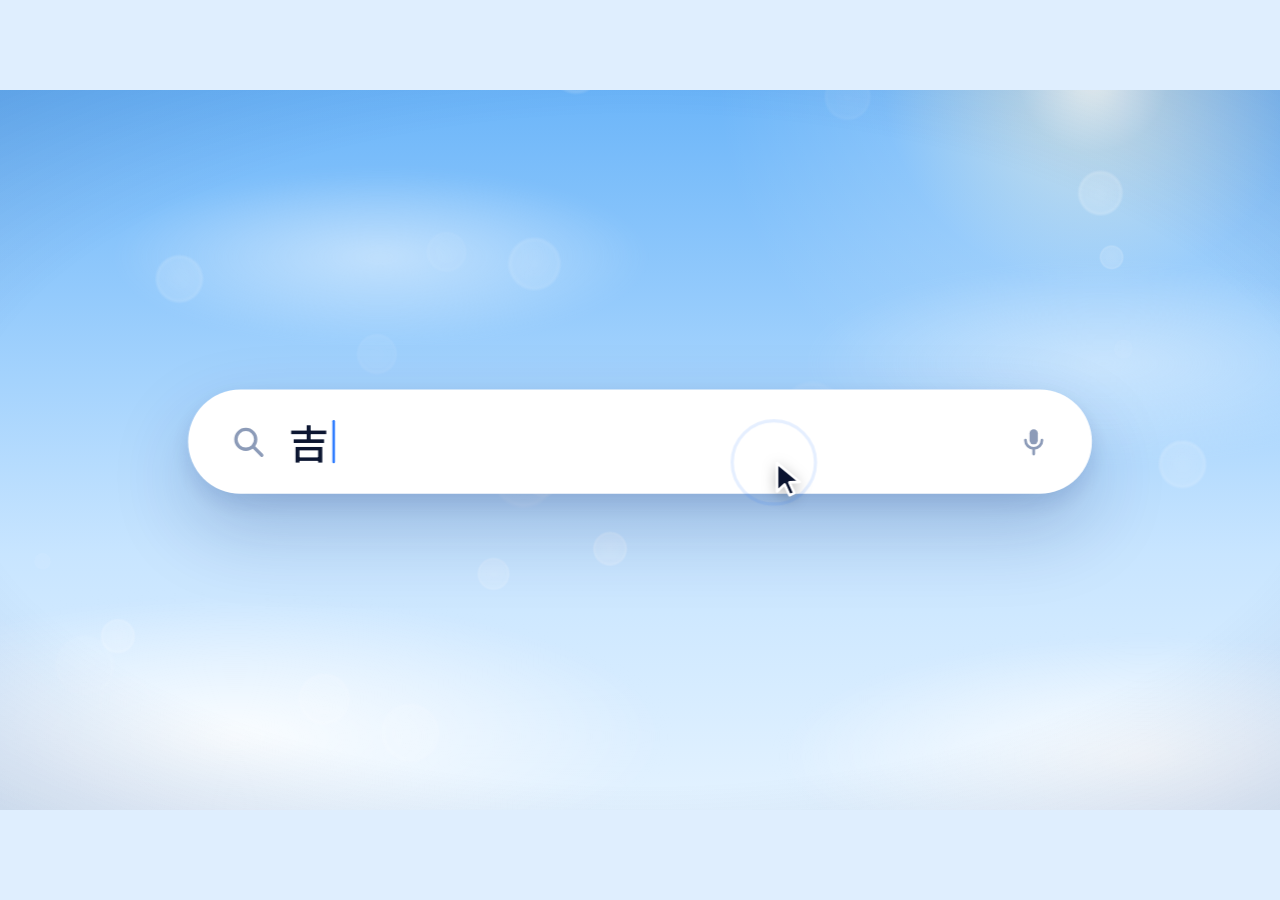
==== commit 198dfa52: "Use the real 虎虎 photo from the main poster Crop a portrait and a head shot from the poster for the p" ====
--- a/videos/rainbow-run/v4/index.html
+++ b/videos/rainbow-run/v4/index.html
@@ -69,14 +69,14 @@
 
       <!-- “青鸟飞鱼来了！” pill -->
       <div class="L" id="Lpill">
-        <div class="art round"><img class="huhu" src="../assets/huhu.png" alt=""><div class="holdart"></div></div>
+        <div class="art round"><img class="huhu" src="../assets/huhu-face.jpg" alt=""><div class="holdart"></div></div>
         <div class="tt"><b>青鸟飞鱼来了！</b><span>10月17日 · 吉安新世界广场来斯百货</span></div>
         <div class="wave"><i></i><i></i><i></i><i></i><i></i></div>
       </div>
 
       <!-- music player -->
       <div class="L" id="Lplayer">
-        <div class="art"><img class="huhu" src="../assets/huhu.png" alt=""><div class="holdart"></div></div>
+        <div class="art"><img class="huhu" src="../assets/huhu-face.jpg" alt=""><div class="holdart"></div></div>
         <div class="meta"><b>此生不换</b><span>青鸟飞鱼 · 仙剑奇侠传3 插曲</span></div>
         <div class="liked"><svg><use href="#i-heart"/></svg></div>
         <div class="prog"><div class="track"><i id="pFill"></i><u id="pKnob"></u></div><span class="t0" id="pT0">0:00</span><span class="t1" id="pT1">-4:18</span></div>
@@ -90,7 +90,7 @@
 
       <!-- star guest -->
       <div class="L" id="Lstar">
-        <div class="photo"><img class="huhu" src="../assets/huhu.png" alt=""><div class="holdart big"><em>虎虎 · 照片位</em></div></div>
+        <div class="photo"><img class="huhu" src="../assets/huhu.jpg" alt=""><div class="holdart big"><em>虎虎 · 照片位</em></div></div>
         <div class="col">
           <div class="lab"><span class="scr">STAR GUEST</span><i></i><span>合生元品牌好友</span></div>
           <div class="nm"><span class="n1 split">青鸟飞鱼</span><span class="n2 split">虎虎</span></div>
--- a/videos/rainbow-run/v4/style.css
+++ b/videos/rainbow-run/v4/style.css
@@ -61,7 +61,7 @@
 
 /* art tiles */
 .art { position: absolute; overflow: hidden; border-radius: 24px; background: linear-gradient(160deg, #6fb6ff, #a9d8ff 55%, #f2d27e); }
-.art img, .photo img { width: 100%; height: 100%; object-fit: cover; display: block; }
+.art img, .photo img { width: 100%; height: 100%; object-fit: cover; object-position: 50% 20%; display: block; }
 .art.round { border-radius: 50%; }
 .holdart { position: absolute; inset: 0; display: none; background:
   radial-gradient(circle at 50% 38%, rgba(255,255,255,.9) 0 17%, transparent 17.5%),
@@ -104,7 +104,7 @@
 
 /* star guest */
 #Lstar { width: 1560px; height: 820px; color: #fff; }
-#Lstar .photo { position: absolute; left: 40px; top: 40px; width: 560px; height: 740px; border-radius: 32px; overflow: hidden; background: linear-gradient(170deg, #6fb6ff, #a9d8ff 60%, #f2d27e); }
+#Lstar .photo { position: absolute; left: 40px; top: 40px; width: 560px; height: 740px; border-radius: 32px; overflow: hidden; box-shadow: 0 0 0 1.5px rgba(255,255,255,.18); background: linear-gradient(170deg, #6fb6ff, #a9d8ff 60%, #f2d27e); }
 #Lstar .col { position: absolute; left: 660px; top: 64px; width: 860px; }
 #Lstar .lab { display: flex; align-items: center; gap: 20px; font-family: 'MS', sans-serif; font-weight: 600; font-size: 24px; letter-spacing: 8px; color: var(--mute); }
 #Lstar .lab i { width: 60px; height: 2px; background: var(--mute); }
@@ -112,10 +112,10 @@
 #Lstar .nm { display: flex; align-items: flex-end; gap: 26px; margin-top: 30px; white-space: nowrap; }
 #Lstar .n1 { font-family: 'Smiley Sans Oblique', sans-serif; font-size: 104px; line-height: 1; color: transparent; -webkit-text-stroke: 2.5px #fff; padding-bottom: 18px; }
 #Lstar .n2 { font-family: 'YouSheBiaoTiHei', sans-serif; font-size: 220px; line-height: .9; }
-#Lstar .date { display: inline-flex; align-items: baseline; gap: 18px; margin-top: 22px; padding: 12px 34px 14px; border-radius: 40px; border: 2px solid var(--gold-2); background: rgba(255,211,107,.1); }
+#Lstar .date { display: inline-flex; align-items: baseline; gap: 18px; margin-top: 14px; padding: 12px 34px 14px; border-radius: 40px; border: 2px solid var(--gold-2); background: rgba(255,211,107,.1); }
 #Lstar .date b { font-size: 50px; font-weight: 900; color: var(--gold-2); letter-spacing: 2px; }
 #Lstar .date span { font-size: 34px; font-weight: 700; letter-spacing: 4px; }
-#Lstar .rows { position: relative; margin-top: 30px; }
+#Lstar .rows { position: relative; margin-top: 10px; }
 #Lstar .rows .hover { position: absolute; left: -20px; right: 0; top: 0; height: 86px; border-radius: 20px; background: rgba(255,255,255,.09); opacity: 0; }
 #Lstar .row { position: relative; height: 86px; display: flex; align-items: center; gap: 22px; font-size: 34px; font-weight: 500; white-space: nowrap; }
 #Lstar .row svg { width: 34px; height: 34px; color: var(--gold-2); flex: none; }
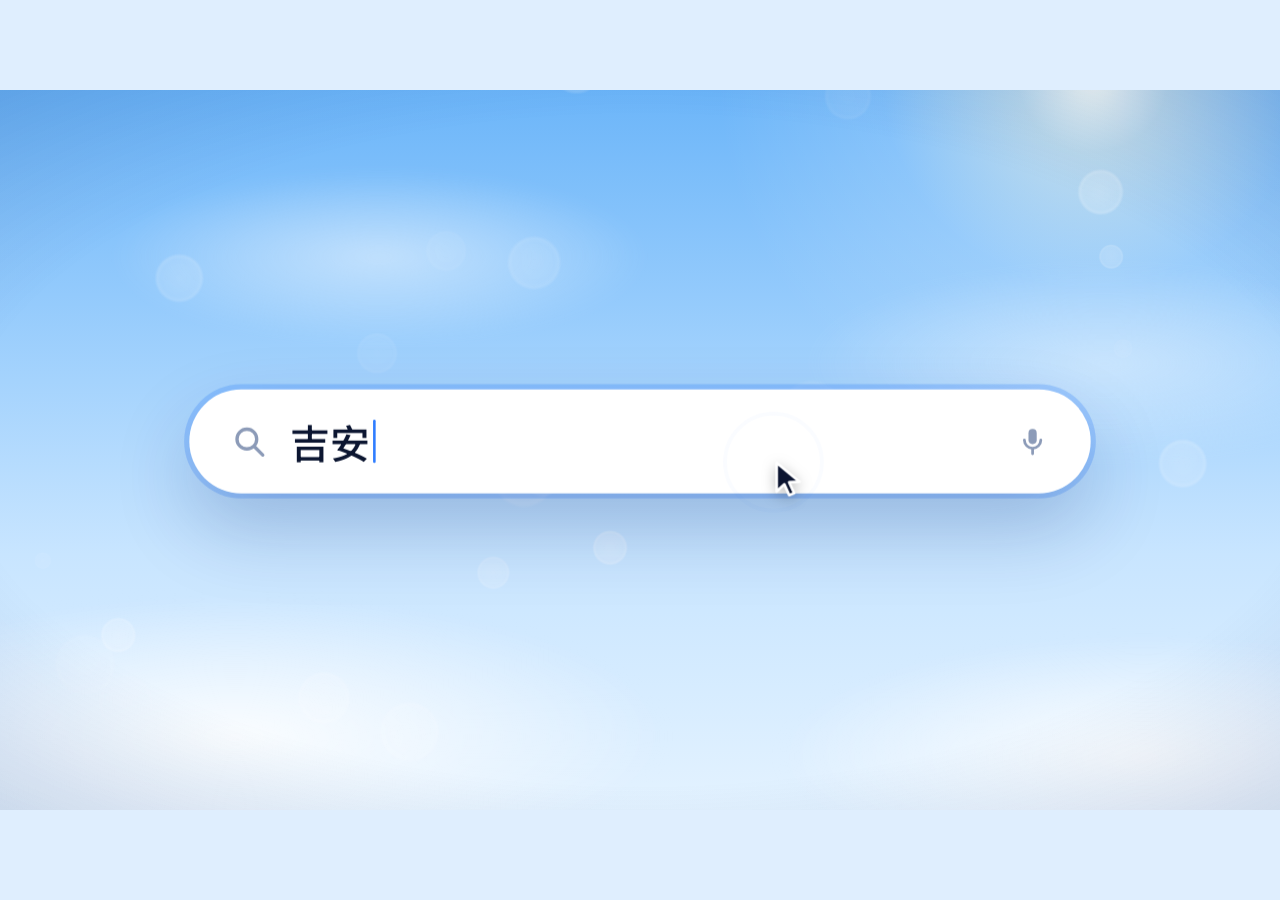
==== commit 9c77c2e2: "v4: give each event its own photo transition - 彩虹跑: pinch-to-zoom, then a tap bursts powder and circ" ====
--- a/videos/rainbow-run/v4/index.html
+++ b/videos/rainbow-run/v4/index.html
@@ -131,17 +131,45 @@
 
       <!-- photo viewer -->
       <div class="L" id="Lview">
-        <div class="strip" id="strip">
-          <div class="pg "><img class="bgi" src="../assets/run1-bg.jpg"><div class="fg" style="width:963px;height:470px;left:268px"><img src="../assets/run1.jpg"></div></div>
-          <div class="pg "><img class="bgi" src="../assets/run2-bg.jpg"><div class="fg" style="width:963px;height:470px;left:268px"><img src="../assets/run2.jpg"></div></div>
-          <div class="pg night"><img class="bgi" src="../assets/party1-bg.jpg"><div class="fg" style="width:963px;height:470px;left:268px"><img src="../assets/party1.jpg"></div></div>
-          <div class="pg night"><img class="bgi" src="../assets/party2-bg.jpg"><div class="fg" style="width:963px;height:470px;left:268px"><img src="../assets/party2.jpg"></div></div>
-          <div class="pg "><img class="bgi" src="../assets/show1-clean-bg.jpg"><div class="fg" style="width:543px;height:470px;left:478px"><img src="../assets/show1-clean.jpg"></div></div>
-          <div class="pg "><img class="bgi" src="../assets/show2-clean-bg.jpg"><div class="fg" style="width:557px;height:470px;left:471px"><img src="../assets/show2-clean.jpg"></div></div>
-          <div class="pg "><img class="bgi" src="../assets/show3-clean-bg.jpg"><div class="fg" style="width:556px;height:470px;left:472px"><img src="../assets/show3-clean.jpg"></div></div>
-          <div class="pg "><img class="bgi" src="../assets/show4-clean-bg.jpg"><div class="fg" style="width:547px;height:470px;left:476px"><img src="../assets/show4-clean.jpg"></div></div>
-          <div class="pg ice"><img class="bgi" src="../assets/frozen1-bg.jpg"><div class="fg" style="width:963px;height:470px;left:268px"><img src="../assets/frozen1.jpg"></div></div>
-          <div class="pg ice"><img class="bgi" src="../assets/frozen2-bg.jpg"><div class="fg" style="width:963px;height:470px;left:268px"><img src="../assets/frozen2.jpg"></div></div>
+        <div class="bgs" id="bgs">
+          <img src="../assets/run1-bg.jpg" alt="">
+          <img src="../assets/run2-bg.jpg" alt="">
+          <img src="../assets/party1-bg.jpg" alt="">
+          <img src="../assets/party2-bg.jpg" alt="">
+          <img src="../assets/show1-clean-bg.jpg" alt="">
+          <img src="../assets/show2-clean-bg.jpg" alt="">
+          <img src="../assets/show3-clean-bg.jpg" alt="">
+          <img src="../assets/show4-clean-bg.jpg" alt="">
+          <img src="../assets/frozen1-bg.jpg" alt="">
+          <img src="../assets/frozen2-bg.jpg" alt="">
+        </div>
+        <!-- A · 彩虹跑：双指放大 → 点一下彩粉炸开，下一张圆形展开 -->
+        <div class="mode" id="mA">
+          <div class="fg" id="a1"><div class="z"><img src="../assets/run1.jpg" alt=""></div></div>
+          <div class="fg" id="a2"><div class="z"><img src="../assets/run2.jpg" alt=""></div></div>
+          <div class="finger" id="f1"></div><div class="finger" id="f2"></div>
+        </div>
+        <!-- B · 带娃蹦迪：Stories 卡点快切 -->
+        <div class="mode" id="mB">
+          <div class="fg" id="bBox">
+            <img id="b1" src="../assets/party1.jpg" alt=""><img id="b2" src="../assets/party2.jpg" alt="">
+            <div class="bars"><i><u></u></i><i><u></u></i><i><u></u></i><i><u></u></i><i><u></u></i><i><u></u></i><i><u></u></i><i><u></u></i></div>
+            <div class="live"><b>LIVE</b><span>派对现场</span></div>
+          </div>
+        </div>
+        <!-- C · 精彩演出：卡片一张张甩飞 -->
+        <div class="mode" id="mC">
+          <div class="card" id="card4"><img src="../assets/show4-clean.jpg" alt=""><span>梦幻泡泡秀</span></div>
+          <div class="card" id="card3"><img src="../assets/show3-clean.jpg" alt=""><span>多彩十米长画</span></div>
+          <div class="card" id="card2"><img src="../assets/show2-clean.jpg" alt=""><span>神奇科学魔术秀</span></div>
+          <div class="card" id="card1"><img src="../assets/show1-clean.jpg" alt=""><span>爆笑小丑表演</span></div>
+        </div>
+        <!-- D · 冰雪女王：擦掉冰霜 → 3D 翻面 -->
+        <div class="mode" id="mD">
+          <div class="flip" id="dFlip">
+            <div class="face front"><img src="../assets/frozen1.jpg" alt=""><div class="frost" id="frost"><img src="../assets/frozen1.jpg" alt=""><i></i></div></div>
+            <div class="face back"><img src="../assets/frozen2.jpg" alt=""></div>
+          </div>
         </div>
         <div class="shade"></div>
         <div class="top">
--- a/videos/rainbow-run/v4/style.css
+++ b/videos/rainbow-run/v4/style.css
@@ -147,14 +147,36 @@
 
 /* photo viewer: photo shown at a size the source can hold, over a blurred wash of itself */
 #Lview { width: 1500px; height: 840px; color: #fff; }
-#Lview .strip { position: absolute; left: 0; top: 0; height: 840px; display: flex; }
-#Lview .pg { position: relative; width: 1500px; height: 840px; overflow: hidden; flex: none; background: #0b0f1e; }
-#Lview .bgi { position: absolute; inset: 0; width: 100%; height: 100%; object-fit: cover; transform: scale(1.08); }
-#Lview .fg { position: absolute; top: 92px; border-radius: 22px; overflow: hidden; box-shadow: 0 34px 70px rgba(0,0,0,.45), 0 0 0 1.5px rgba(255,255,255,.25); }
-#Lview .fg img { width: 100%; height: 100%; object-fit: cover; display: block; }
-#Lview .pg.night .bgi { filter: hue-rotate(-20deg) saturate(1.3); }
-#Lview .pg.night .fg { box-shadow: 0 0 0 2px rgba(255,120,220,.55), 0 0 60px rgba(255,80,210,.45), 0 34px 70px rgba(0,0,0,.5); }
-#Lview .pg.ice .fg { box-shadow: 0 0 50px rgba(255,255,255,.55), 0 34px 70px rgba(0,0,0,.35); }
+#Lview .bgs, #Lview .mode { position: absolute; inset: 0; }
+#Lview .bgs { background: #0b0f1e; overflow: hidden; }
+#Lview .bgs img { position: absolute; inset: 0; width: 100%; height: 100%; object-fit: cover; transform: scale(1.08); opacity: 0; }
+#Lview .fg { position: absolute; left: 268px; top: 92px; width: 963px; height: 470px; border-radius: 22px; overflow: hidden; box-shadow: 0 34px 70px rgba(0,0,0,.45), 0 0 0 1.5px rgba(255,255,255,.25); }
+#Lview .fg .z, #Lview .fg img { position: absolute; inset: 0; width: 100%; height: 100%; }
+#Lview .fg img { object-fit: cover; display: block; }
+#Lview .finger { position: absolute; left: 0; top: 0; width: 64px; height: 64px; margin: -32px 0 0 -32px; border-radius: 50%; background: rgba(255,255,255,.45); border: 3px solid #fff; box-shadow: 0 6px 18px rgba(0,0,0,.3); opacity: 0; }
+#Lview #bBox { --neon: #ff4fd0; box-shadow: 0 0 0 3px var(--neon), 0 0 60px var(--neon), 0 34px 70px rgba(0,0,0,.55); }
+#bBox img { will-change: transform; }
+#bBox .bars { position: absolute; left: 18px; right: 18px; top: 14px; display: flex; gap: 6px; z-index: 2; }
+#bBox .bars i { position: relative; flex: 1; height: 5px; border-radius: 3px; background: rgba(255,255,255,.35); overflow: hidden; }
+#bBox .bars u { position: absolute; inset: 0; background: #fff; transform-origin: 0 50%; transform: scaleX(0); }
+#bBox .live { position: absolute; left: 20px; top: 34px; display: flex; align-items: center; gap: 12px; z-index: 2; font-size: 24px; font-weight: 700; text-shadow: 0 2px 8px rgba(0,0,0,.5); }
+#bBox .live b { font-family: 'MS', sans-serif; font-weight: 800; font-size: 20px; letter-spacing: 2px; padding: 3px 10px; border-radius: 6px; background: #ff3b6b; }
+#mC .card { position: absolute; left: 700px; top: 66px; width: 580px; padding: 12px 12px 0; border-radius: 24px; background: #fff; box-shadow: 0 30px 60px rgba(0,0,0,.4); transform-origin: 50% 110%; }
+#mC .card img { display: block; width: 556px; height: 470px; object-fit: cover; border-radius: 15px; }
+#mC .card span { display: block; height: 70px; line-height: 70px; text-align: center; font-family: 'Smiley Sans Oblique', sans-serif; font-size: 40px; color: var(--ink); letter-spacing: 2px; }
+#mD { perspective: 2200px; }
+#mD .flip { position: absolute; left: 540px; top: 72px; width: 900px; height: 439px; transform-style: preserve-3d; }
+#mD .face { position: absolute; inset: 0; border-radius: 22px; overflow: hidden; backface-visibility: hidden; -webkit-backface-visibility: hidden; box-shadow: 0 0 50px rgba(255,255,255,.5), 0 34px 70px rgba(0,0,0,.35); }
+#mD .face > img { width: 100%; height: 100%; object-fit: cover; display: block; }
+#mD .back { transform: rotateY(180deg); }
+#frost { position: absolute; inset: 0; --w: -260px;
+  -webkit-mask-image: linear-gradient(100deg, transparent calc(var(--w) - 20px), #000 calc(var(--w) + 200px));
+          mask-image: linear-gradient(100deg, transparent calc(var(--w) - 20px), #000 calc(var(--w) + 200px)); }
+#frost img { position: absolute; inset: -20px; width: calc(100% + 40px); height: calc(100% + 40px); object-fit: cover; filter: blur(14px) brightness(1.35) saturate(.35); }
+#frost i { position: absolute; inset: 0; background:
+  radial-gradient(ellipse at 30% 30%, rgba(255,255,255,.75), rgba(220,240,255,.55) 45%, rgba(190,225,255,.62) 100%),
+  repeating-linear-gradient(62deg, rgba(255,255,255,.0) 0 22px, rgba(255,255,255,.22) 22px 24px),
+  repeating-linear-gradient(-48deg, rgba(255,255,255,.0) 0 34px, rgba(255,255,255,.18) 34px 36px); }
 #Lview .shade { position: absolute; inset: 0; background: linear-gradient(180deg, rgba(0,0,0,.35) 0%, rgba(0,0,0,0) 14%, rgba(0,0,0,0) 58%, rgba(0,8,30,.55) 100%); }
 #Lview .top { position: absolute; left: 56px; right: 56px; top: 30px; display: flex; justify-content: space-between; align-items: flex-start; }
 #Lview .when b { display: block; font-size: 30px; font-weight: 700; letter-spacing: 1px; }
